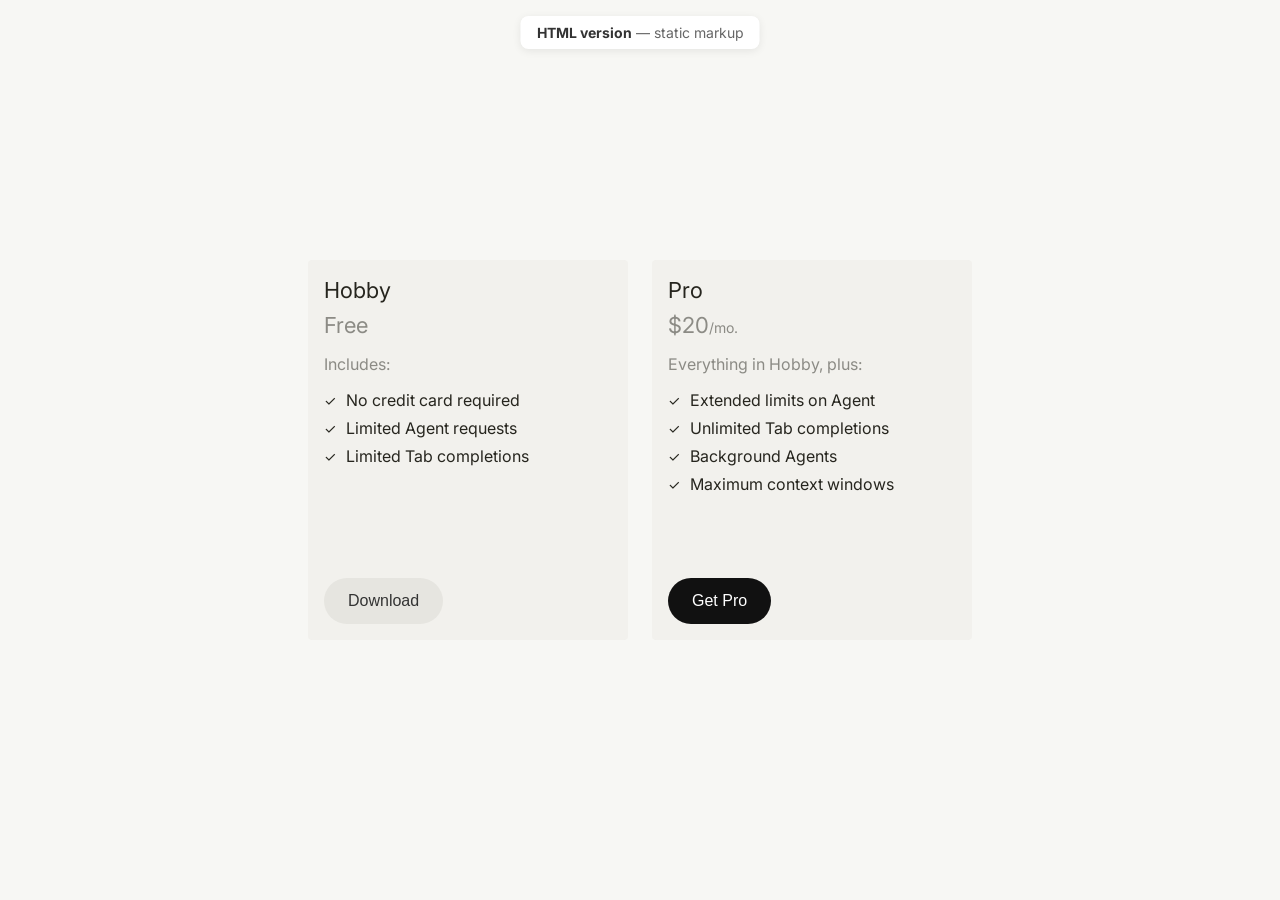
==== index.html @ 8509401d "Initial commit" ====
<!DOCTYPE html>
<html lang="en">
<head>
    <meta charset="UTF-8">
    <meta name="viewport" content="width=device-width, initial-scale=1.0">
    <title>Pricing Plans — HTML version</title>
    <link rel="preconnect" href="https://fonts.googleapis.com">
    <link rel="preconnect" href="https://fonts.gstatic.com" crossorigin>
    <link href="https://fonts.googleapis.com/css2?family=Inter:wght@400;500;600;700&display=swap" rel="stylesheet">
    <link rel="stylesheet" href="styles.css">
</head>
<body>
    <p class="page-label"><strong>HTML version</strong> — static markup</p>
    <div class="cards-container">
        <div class="card">
            <div class="card-top">
                <h3 class="card-title">Hobby</h3>
                <p class="card-price">
                    <span class="card-price-amount">Free</span>
                </p>
                <div class="card-content">
                    <p class="includes-text">Includes:</p>
                    <ul class="features-list">
                        <li>
                            <span class="checkmark">✓</span>
                            No credit card required
                        </li>
                        <li>
                            <span class="checkmark">✓</span>
                            Limited Agent requests
                        </li>
                        <li>
                            <span class="checkmark">✓</span>
                            Limited Tab completions
                        </li>
                    </ul>
                </div>
            </div>
            <button class="download-button secondary">Download</button>
        </div>
        <div class="card">
            <div class="card-top">
                <h3 class="card-title">Pro</h3>
                <p class="card-price">
                    <span class="card-price-amount">$20</span>
                    <span class="card-price-period">/mo.</span>
                </p>
                <div class="card-content">
                    <p class="includes-text">Everything in Hobby, plus:</p>
                    <ul class="features-list">
                        <li>
                            <span class="checkmark">✓</span>
                            Extended limits on Agent
                        </li>
                        <li>
                            <span class="checkmark">✓</span>
                            Unlimited Tab completions
                        </li>
                        <li>
                            <span class="checkmark">✓</span>
                            Background Agents
                        </li>
                        <li>
                            <span class="checkmark">✓</span>
                            Maximum context windows
                        </li>
                    </ul>
                </div>
            </div>
            <button class="download-button primary">Get Pro</button>
        </div>
    </div>
</body>
</html>
---- styles.css ----
* {
    margin: 0;
    padding: 0;
    box-sizing: border-box;
}

body {
    font-family: 'Inter', -apple-system, BlinkMacSystemFont, 'Segoe UI', Roboto, sans-serif;
    background-color: #f7f7f4;
    display: flex;
    justify-content: center;
    align-items: center;
    min-height: 100vh;
    padding: 20px;
}

.cards-container {
    display: flex;
    flex-direction: row;
    gap: 24px;
    flex-wrap: nowrap;
    justify-content: center;
    align-items: flex-start;
}

.card {
    display: flex;
    flex-direction: column;
    min-height: 380px;
    background-color: #f2f1ed;
    border-radius: 4px;
    padding: 16px;
    width: 320px;
    flex-shrink: 0;
}

.card-top {
    display: flex;
    flex-direction: column;
}

.card-title {
    font-size: 22px;
    line-height: 28px;
    font-weight: 400;
    color: #26251e;
    margin-bottom: 8px;
}

.card-price {
    font-size: 20px;
    color: rgba(38, 37, 30, 0.5);
    display: inline-flex;
    align-items: baseline;
}

.card-price-amount {
    font-size: 22px;
    font-weight: 400;
    color: rgba(38, 37, 30, 0.5);
}

.card-price-period {
    font-size: 14px;
    color: rgba(38, 37, 30, 0.5);
}

.card-content {
    margin-bottom: 32px;
}

.includes-text {
    font-size: 16px;
    color: rgba(38, 37, 30, 0.5);
    margin: 16px 0px;
}

.features-list {
    list-style: none;
    padding: 0;
}

.features-list li {
    display: flex;
    align-items: center;
    margin-bottom: 8px;
    font-size: 16px;
    color: #26251e;
}

.checkmark {
    color: #26251e;
    font-size: 14px;
    margin-right: 10px;
    font-weight: 400;
}

.download-button {
    margin-top: auto;
    width: fit-content;
    background-color: #e6e5e0;
    border: none;
    border-radius: 999px;
    padding: 14px 24px;
    font-size: 16px;
    font-weight: 500;
    color: #333;
    cursor: pointer;
    transition: background-color 0.2s ease;
}

.download-button:hover {
    background-color: #D8D6CE;
}

.download-button:active {
    background-color: #D8D6CE;
}

.download-button.primary {
    background-color: #111;
    color: #fff;
}

.download-button.primary:hover {
    background-color: #333;
}

.download-button.primary:active {
    background-color: #333;
}

.page-label {
    position: fixed;
    top: 16px;
    left: 50%;
    transform: translateX(-50%);
    font-size: 14px;
    color: #666;
    background: #fff;
    padding: 8px 16px;
    border-radius: 8px;
    box-shadow: 0 2px 8px rgba(0,0,0,0.08);
}

.page-label strong {
    color: #333;
}
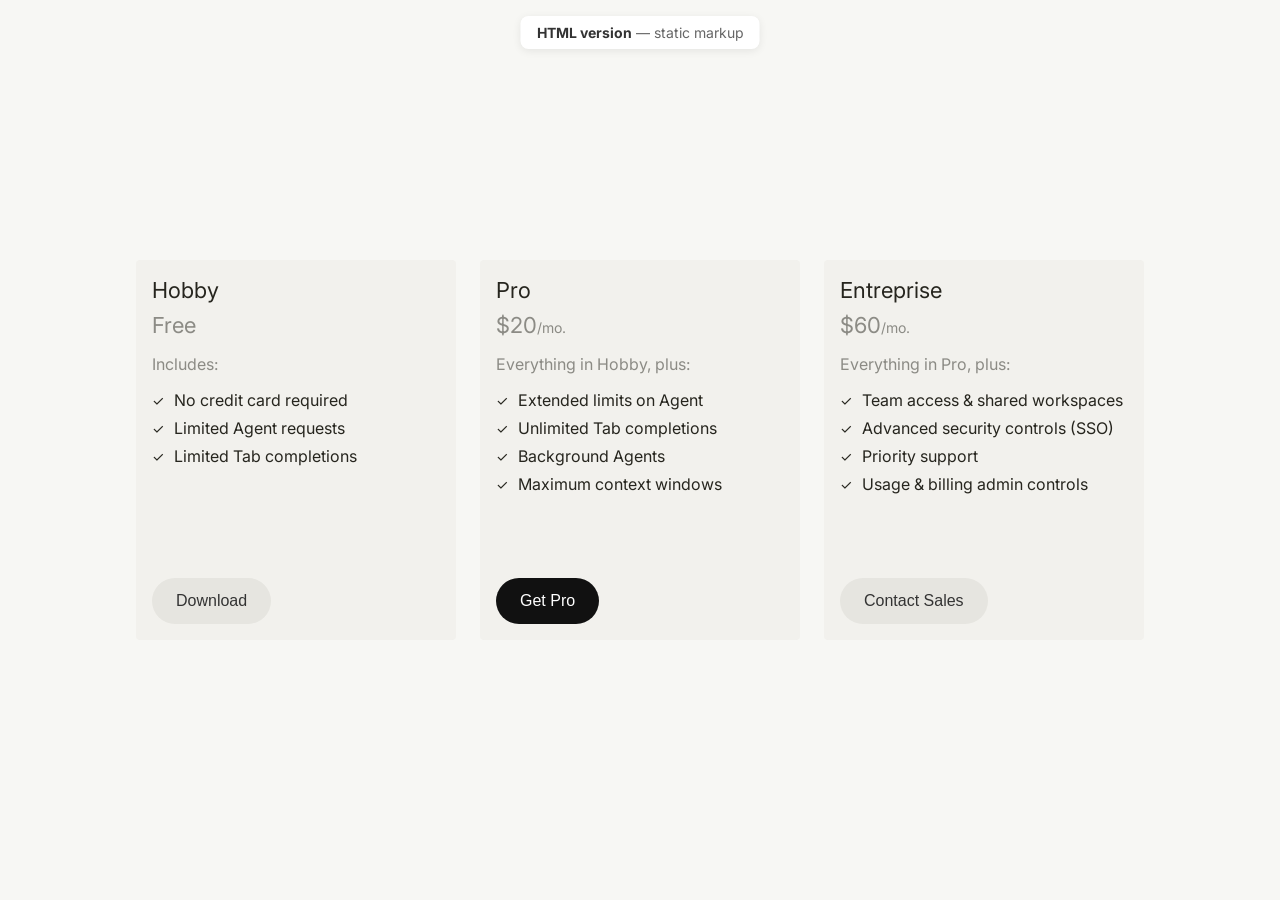
==== commit 9b91d26b: "Added comments and a card We have added an enterprise card to the file and comments to help us under" ====
--- a/index.html
+++ b/index.html
@@ -1,18 +1,28 @@
 <!DOCTYPE html>
 <html lang="en">
 <head>
+    <!-- Basic document setup -->
     <meta charset="UTF-8">
     <meta name="viewport" content="width=device-width, initial-scale=1.0">
     <title>Pricing Plans — HTML version</title>
+
+    <!-- Typeface: Inter (loaded from Google Fonts) -->
     <link rel="preconnect" href="https://fonts.googleapis.com">
     <link rel="preconnect" href="https://fonts.gstatic.com" crossorigin>
     <link href="https://fonts.googleapis.com/css2?family=Inter:wght@400;500;600;700&display=swap" rel="stylesheet">
+
+    <!-- Local styles for this page -->
     <link rel="stylesheet" href="styles.css">
 </head>
 <body>
+    <!-- Small dev-only label so you can tell you're viewing the static HTML version -->
     <p class="page-label"><strong>HTML version</strong> — static markup</p>
+
+    <!-- Pricing cards layout (side-by-side on desktop) -->
     <div class="cards-container">
+        <!-- Card 1: Hobby (Free tier) -->
         <div class="card">
+            <!-- Top section: title, price, and feature list -->
             <div class="card-top">
                 <h3 class="card-title">Hobby</h3>
                 <p class="card-price">
@@ -36,9 +46,13 @@
                     </ul>
                 </div>
             </div>
+            <!-- Bottom CTA (secondary button style) -->
             <button class="download-button secondary">Download</button>
         </div>
+
+        <!-- Card 2: Pro (Paid tier) -->
         <div class="card">
+            <!-- Top section: title, price, and feature list -->
             <div class="card-top">
                 <h3 class="card-title">Pro</h3>
                 <p class="card-price">
@@ -67,7 +81,43 @@
                     </ul>
                 </div>
             </div>
+            <!-- Bottom CTA (primary button style) -->
             <button class="download-button primary">Get Pro</button>
+        </div>
+
+        <!-- Card 3: Entreprise (example of adding a new tier) -->
+        <div class="card">
+            <!-- Top section: title, price, and feature list -->
+            <div class="card-top">
+                <h3 class="card-title">Entreprise</h3>
+                <p class="card-price">
+                    <span class="card-price-amount">$60</span>
+                    <span class="card-price-period">/mo.</span>
+                </p>
+                <div class="card-content">
+                    <p class="includes-text">Everything in Pro, plus:</p>
+                    <ul class="features-list">
+                        <li>
+                            <span class="checkmark">✓</span>
+                            Team access & shared workspaces
+                        </li>
+                        <li>
+                            <span class="checkmark">✓</span>
+                            Advanced security controls (SSO)
+                        </li>
+                        <li>
+                            <span class="checkmark">✓</span>
+                            Priority support
+                        </li>
+                        <li>
+                            <span class="checkmark">✓</span>
+                            Usage & billing admin controls
+                        </li>
+                    </ul>
+                </div>
+            </div>
+            <!-- Bottom CTA (secondary button style) -->
+            <button class="download-button secondary">Contact Sales</button>
         </div>
     </div>
 </body>
--- a/styles.css
+++ b/styles.css
@@ -1,9 +1,17 @@
+/* ==========================================================================
+   Global reset
+   - Keep spacing predictable across browsers.
+   ========================================================================== */
 * {
     margin: 0;
     padding: 0;
     box-sizing: border-box;
 }
 
+/* ==========================================================================
+   Page layout
+   - Center the pricing cards on the page with a soft background.
+   ========================================================================== */
 body {
     font-family: 'Inter', -apple-system, BlinkMacSystemFont, 'Segoe UI', Roboto, sans-serif;
     background-color: #f7f7f4;
@@ -14,6 +22,10 @@
     padding: 20px;
 }
 
+/* ==========================================================================
+   Cards layout
+   - Side-by-side cards with a fixed gap.
+   ========================================================================== */
 .cards-container {
     display: flex;
     flex-direction: row;
@@ -23,6 +35,10 @@
     align-items: flex-start;
 }
 
+/* ==========================================================================
+   Card container
+   - Neutral surface + padding + a min height so the CTA aligns to the bottom.
+   ========================================================================== */
 .card {
     display: flex;
     flex-direction: column;
@@ -34,11 +50,15 @@
     flex-shrink: 0;
 }
 
+/* Card inner layout (top content stacks vertically) */
 .card-top {
     display: flex;
     flex-direction: column;
 }
 
+/* ==========================================================================
+   Typography: heading + price
+   ========================================================================== */
 .card-title {
     font-size: 22px;
     line-height: 28px;
@@ -47,6 +67,7 @@
     margin-bottom: 8px;
 }
 
+/* Price row (amount + optional "/mo.") */
 .card-price {
     font-size: 20px;
     color: rgba(38, 37, 30, 0.5);
@@ -65,10 +86,14 @@
     color: rgba(38, 37, 30, 0.5);
 }
 
+/* ==========================================================================
+   Features list
+   ========================================================================== */
 .card-content {
     margin-bottom: 32px;
 }
 
+/* "Includes:" helper text */
 .includes-text {
     font-size: 16px;
     color: rgba(38, 37, 30, 0.5);
@@ -80,6 +105,7 @@
     padding: 0;
 }
 
+/* Each feature row: checkmark + label */
 .features-list li {
     display: flex;
     align-items: center;
@@ -95,6 +121,11 @@
     font-weight: 400;
 }
 
+/* ==========================================================================
+   Buttons
+   - Base style + interaction states.
+   - `.primary` is the dark emphasis variant.
+   ========================================================================== */
 .download-button {
     margin-top: auto;
     width: fit-content;
@@ -117,6 +148,7 @@
     background-color: #D8D6CE;
 }
 
+/* Primary CTA button */
 .download-button.primary {
     background-color: #111;
     color: #fff;
@@ -130,6 +162,10 @@
     background-color: #333;
 }
 
+/* ==========================================================================
+   Page label (dev-only)
+   - Fixed badge at the top so you know which version you're viewing.
+   ========================================================================== */
 .page-label {
     position: fixed;
     top: 16px;
